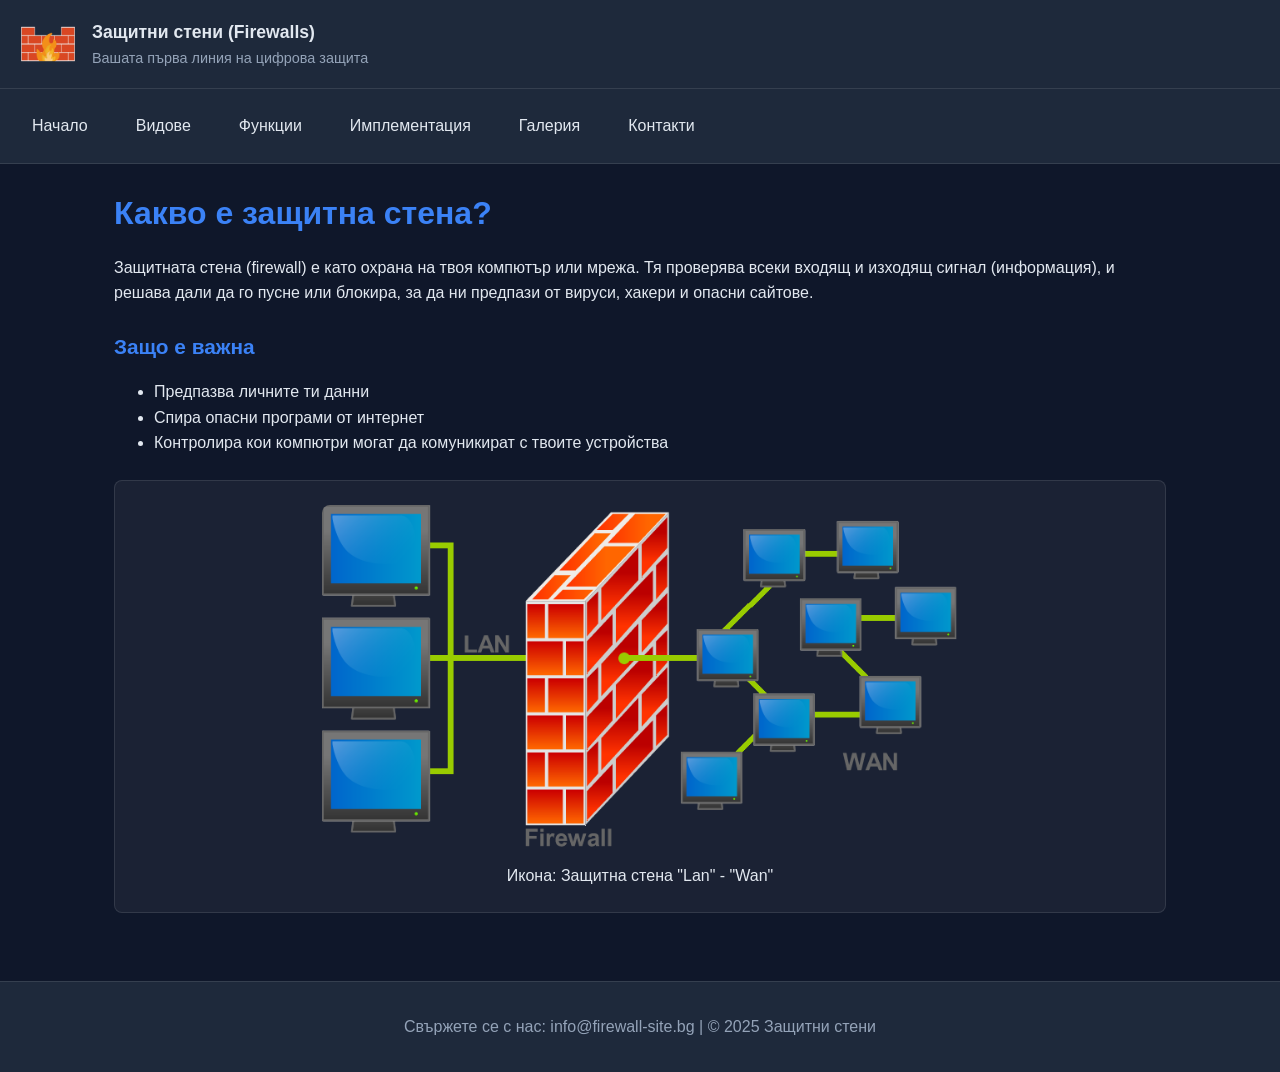
==== index.html @ f61204fa "FireWall" ====
<!DOCTYPE html>
<html lang="bg">
  <head>
    <meta charset="UTF-8" />
    <meta name="viewport" content="width=device-width, initial-scale=1.0" />
    <title>Защитни стени (Firewalls)</title>
    <link rel="stylesheet" href="css/style.css" />
    <link rel="icon" type="image/x-icon" href="images/favicon.ico" />
  </head>
  <body>
    <header>
      <div class="topbar">
        <a href="index.html" class="brand" title="Защитни стени — Начало">
          <img src="images/logo.png" alt="Лого на сайта" class="logo" />
          <div class="title">
            <h1>Защитни стени (Firewalls)</h1>
            <p class="slogan">Вашата първа линия на цифрова защита</p>
          </div>
        </a>
      </div>

      <nav aria-label="Главна навигация">
        <ul id="main-nav" class="nav-list">
          <li><a href="index.html">Начало</a></li>
          <li><a href="vidove.html">Видове</a></li>
          <li><a href="funkcii.html">Функции</a></li>
          <li><a href="implementacia.html">Имплементация</a></li>
          <li><a href="galeria.html">Галерия</a></li>
          <li><a href="kontakti.html">Контакти</a></li>
        </ul>
      </nav>
    </header>

    <main>
      <h2>Какво е защитна стена?</h2>
      <p>
        Защитната стена (firewall) е като охрана на твоя компютър или мрежа. Тя
        проверява всеки входящ и изходящ сигнал (информация), и решава дали да го
        пусне или блокира, за да ни предпази от вируси, хакери и опасни сайтове.
      </p>

      <h3>Защо е важна</h3>
      <ul>
        <li>Предпазва личните ти данни</li>
        <li>Спира опасни програми от интернет</li>
        <li>Контролира кои компютри могат да комуникират с твоите устройства</li>
      </ul>

      <figure class="visual">
        <img src="images/firewall1.png" alt="Икона: щит пред компютър" />
        <figcaption>Икона: Защитна стена "Lan" - "Wan"</figcaption>
      </figure>
    </main>

    <footer>
      <p>Свържете се с нас: info@firewall-site.bg | © 2025 Защитни стени</p>
    </footer>

    <script src="js/script.js"></script>
  </body>
</html>
---- css/style.css ----
:root {
  --bg: #0f172a;
  --text: #e2e8f0;
  --primary: #3b82f6;
  --muted: #94a3b8;
  --error: #f87171;
  --success: #4ade80;
}

* {
  box-sizing: border-box;
}

html, body {
  height: 100%;
}

body {
  margin: 0;
  font-family: Arial, sans-serif;
  background: var(--bg);
  color: var(--text);
  line-height: 1.6;
}

header {
  background: #1e293b;
  border-bottom: 1px solid rgba(255, 255, 255, 0.1);
}

.topbar {
  display: flex;
  align-items: center;
  justify-content: space-between;
  gap: 1rem;
  padding: 0.75rem 1rem;
}

.brand {
  display: flex;
  align-items: center;
  gap: 0.75rem;
  text-decoration: none;
  color: inherit;
}

.logo {
  width: 64px;
  height: 64px;
  border-radius: 8px;
  object-fit: cover;
  display: block;
}

.title h1 {
  margin: 0;
  font-size: 1.1rem;
}

.title .slogan {
  margin: 0;
  font-size: 0.9rem;
  color: var(--muted);
}

nav {
  background: #1e293b;
  border-top: 1px solid rgba(255, 255, 255, 0.1);
}

.nav-list {
  display: flex;
  gap: 1rem;
  margin: 0;
  padding: 1rem;
  list-style: none;
  align-items: center;
  flex-wrap: wrap;
}

.nav-list a {
  display: block;
  padding: 0.5rem 1rem;
  color: var(--text);
  text-decoration: none;
  font-size: 1rem;
}

.nav-list a:hover {
  color: var(--primary);
}

#nav-toggle {
  display: none;
}

main {
  padding: 1.5rem;
  max-width: 1100px;
  margin: 0 auto;
}

h2 {
  color: var(--primary);
  font-size: 2rem;
  margin-top: 0;
  margin-bottom: 1rem;
  font-weight: 700;
}

h3 {
  color: var(--primary);
  font-size: 1.3rem;
  margin-top: 1.5rem;
  margin-bottom: 0.75rem;
  font-weight: 600;
}

/* Съдържане секции */
.types-content, .functions-content, .implementation-content {
  background: #1e293b;
  padding: 2rem;
  border-radius: 8px;
  border: 1px solid rgba(255, 255, 255, 0.1);
  margin-bottom: 1.5rem;
}

.types-content p, .functions-content p, .implementation-content p {
  color: var(--text);
  font-size: 1rem;
  line-height: 1.7;
  margin-bottom: 1rem;
}

.types-content ul, .functions-content ul, .implementation-content ul {
  list-style: none;
  padding-left: 0;
  margin: 1rem 0;
}

.types-content li, .functions-content li, .implementation-content li {
  padding-left: 1.75rem;
  margin-bottom: 0.75rem;
  position: relative;
  color: var(--text);
  line-height: 1.6;
}

.types-content li:before, .functions-content li:before, .implementation-content li:before {
  content: "▪";
  color: var(--primary);
  position: absolute;
  left: 0;
  font-size: 1.2rem;
}

/* Изображения */
.visual, .functions-visual {
  margin: 1.5rem 0;
  text-align: center;
  background: rgba(255, 255, 255, 0.05);
  padding: 1.5rem;
  border-radius: 8px;
  border: 1px solid rgba(255, 255, 255, 0.1);
}

.visual img, .functions-visual img {
  max-width: 100%;
  height: auto;
  border-radius: 8px;
  max-height: 350px;
}

/* Форма */
.contact-section {
  display: grid;
  grid-template-columns: 1fr 320px;
  gap: 1rem;
  align-items: start;
}

.contact-section label {
  display: block;
  margin-top: 0.5rem;
  margin-bottom: 0.25rem;
  font-weight: 600;
}

.contact-section input[type="text"], .contact-section input[type="email"], .contact-section textarea {
  width: 100%;
  padding: 0.6rem;
  border-radius: 6px;
  border: 1px solid rgba(255, 255, 255, 0.1);
  background: #0f172a;
  color: var(--text);
  font-size: 0.95rem;
}

.contact-section input:focus, .contact-section textarea:focus {
  outline: 2px dashed var(--primary);
  outline-offset: 2px;
}

.muted {
  color: var(--muted);
  font-size: 0.9rem;
  margin-bottom: 0.5rem;
}

#formMessage {
  margin-top: 0.5rem;
}

#formMessage .error {
  color: var(--error);
  background: rgba(248, 113, 113, 0.1);
  padding: 0.5rem;
  border-radius: 6px;
  margin-bottom: 0.5rem;
}

#formMessage .success {
  color: var(--success);
  background: rgba(74, 222, 128, 0.1);
  padding: 0.5rem;
  border-radius: 6px;
}

/* Бутони */
.form-actions {
  display: flex;
  gap: 0.5rem;
  margin-top: 0.75rem;
}

.btn-primary {
  background: var(--primary);
  color: #ffffff;
  border: 0;
  padding: 0.6rem 1rem;
  border-radius: 6px;
  cursor: pointer;
  font-weight: 600;
}

.btn-primary:hover {
  background: #2563eb;
}

/* Контактна информация */
.contact-info {
  background: rgba(255, 255, 255, 0.05);
  padding: 1rem;
  border-radius: 6px;
  color: var(--muted);
  font-size: 0.95rem;
  border: 1px solid rgba(255, 255, 255, 0.1);
}

/* Таблица */
table {
  width: 100%;
  border-collapse: collapse;
  background: transparent;
  margin-top: 1rem;
}

th, td {
  padding: 0.75rem;
  border-bottom: 1px solid rgba(255, 255, 255, 0.1);
  text-align: left;
}

th {
  background: rgba(59, 130, 246, 0.1);
  color: var(--primary);
  font-weight: 600;
}

/* Галерия */
.gallery {
  margin-top: 1rem;
}

.gallery h2 {
  margin-bottom: 2rem;
}

.gallery-grid {
  display: grid;
  grid-template-columns: repeat(auto-fit, minmax(300px, 1fr));
  gap: 2rem;
  margin-bottom: 2rem;
}

.gallery-item {
  text-align: center;
}

.gallery-item img {
  width: 100%;
  height: auto;
  border-radius: 8px;
  border: none;
  display: block;
  margin-bottom: 1rem;
}

.gallery-item p {
  color: var(--muted);
  margin: 0;
}

footer {
  padding: 1rem;
  text-align: center;
  color: var(--muted);
  margin-top: 1.25rem;
  border-top: 1px solid rgba(255, 255, 255, 0.1);
  background: #1e293b;
}

/* Таблети (до 1024px) */
@media (max-width: 1024px) {
  .contact-section {
    grid-template-columns: 1fr;
  }
  .contact-info {
    order: 2;
  }
}

/* Мобилни (до 900px) */
@media (max-width: 900px) {
  main {
    padding: 1rem;
  }

  .types-content, .functions-content, .implementation-content {
    padding: 1.5rem;
  }

  h2 {
    font-size: 1.6rem;
  }

  h3 {
    font-size: 1.1rem;
  }

  table {
    font-size: 0.9rem;
  }

  th, td {
    padding: 0.5rem;
  }
}

/* Малки екрани (до 480px) */
@media (max-width: 480px) {
  .logo {
    width: 48px;
    height: 48px;
  }
  .title h1 {
    font-size: 1rem;
  }
  .topbar {
    padding: 0.5rem;
  }

  main {
    padding: 0.75rem;
  }

  .types-content, .functions-content, .implementation-content {
    padding: 1rem;
  }

  h2 {
    font-size: 1.4rem;
  }

  h3 {
    font-size: 1rem;
  }

  .visual, .functions-visual {
    padding: 1rem;
  }

  .visual img, .functions-visual img {
    max-height: 250px;
  }

  .contact-section label {
    font-size: 0.95rem;
  }

  .contact-section input[type="text"], .contact-section input[type="email"], .contact-section textarea {
    font-size: 0.9rem;
    padding: 0.5rem;
  }

  .btn-primary {
    font-size: 0.9rem;
    padding: 0.5rem 0.8rem;
  }
}
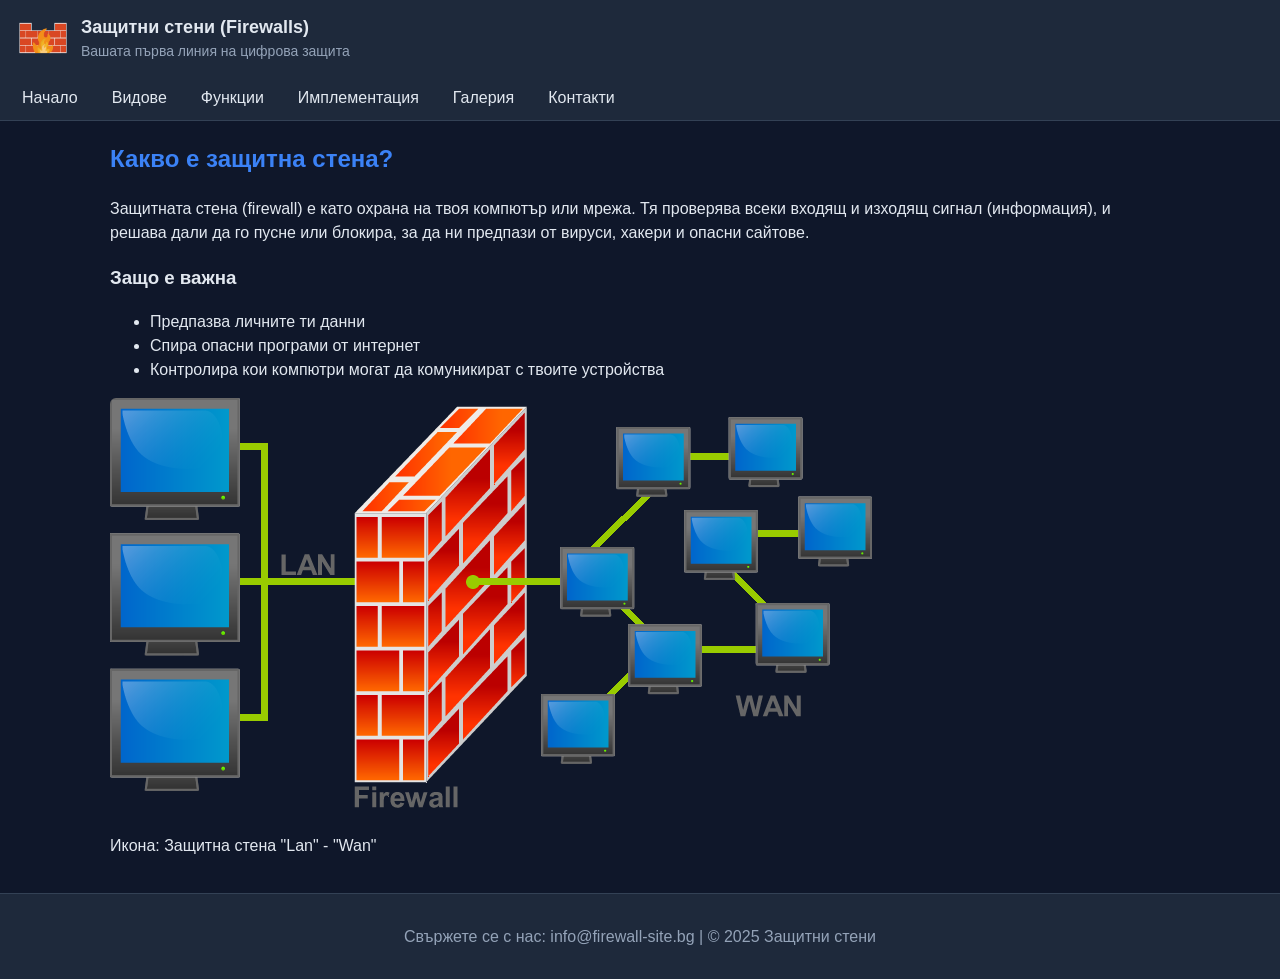
==== commit 43e600f8: "firewall" ====
--- a/index.html
+++ b/index.html
@@ -35,21 +35,22 @@
       <h2>Какво е защитна стена?</h2>
       <p>
         Защитната стена (firewall) е като охрана на твоя компютър или мрежа. Тя
-        проверява всеки входящ и изходящ сигнал (информация), и решава дали да го
-        пусне или блокира, за да ни предпази от вируси, хакери и опасни сайтове.
+        проверява всеки входящ и изходящ сигнал (информация), и решава дали да
+        го пусне или блокира, за да ни предпази от вируси, хакери и опасни
+        сайтове.
       </p>
 
       <h3>Защо е важна</h3>
       <ul>
         <li>Предпазва личните ти данни</li>
         <li>Спира опасни програми от интернет</li>
-        <li>Контролира кои компютри могат да комуникират с твоите устройства</li>
+        <li>
+          Контролира кои компютри могат да комуникират с твоите устройства
+        </li>
       </ul>
 
-      <figure class="visual">
-        <img src="images/firewall1.png" alt="Икона: щит пред компютър" />
-        <figcaption>Икона: Защитна стена "Lan" - "Wan"</figcaption>
-      </figure>
+      <img src="images/firewall1.png" alt="Икона: щит пред компютър" />
+      <p>Икона: Защитна стена "Lan" - "Wan"</p>
     </main>
 
     <footer>
--- a/css/style.css
+++ b/css/style.css
@@ -1,410 +1,164 @@
-:root {
-  --bg: #0f172a;
-  --text: #e2e8f0;
-  --primary: #3b82f6;
-  --muted: #94a3b8;
-  --error: #f87171;
-  --success: #4ade80;
-}
-
+/* ===== ОСНОВНИ НАСТРОЙКИ ===== */
 * {
   box-sizing: border-box;
-}
-
-html, body {
-  height: 100%;
 }
 
 body {
   margin: 0;
   font-family: Arial, sans-serif;
-  background: var(--bg);
-  color: var(--text);
-  line-height: 1.6;
+  background-color: #0f172a;
+  color: #e2e8f0;
+  line-height: 1.5;
 }
 
+/* ===== HEADER ===== */
 header {
-  background: #1e293b;
-  border-bottom: 1px solid rgba(255, 255, 255, 0.1);
+  background-color: #1e293b;
+  border-bottom: 1px solid #334155;
 }
 
 .topbar {
   display: flex;
+  justify-content: space-between;
   align-items: center;
-  justify-content: space-between;
-  gap: 1rem;
-  padding: 0.75rem 1rem;
+  padding: 10px 15px;
 }
 
 .brand {
   display: flex;
   align-items: center;
-  gap: 0.75rem;
+  gap: 10px;
   text-decoration: none;
-  color: inherit;
+  color: #e2e8f0;
 }
 
 .logo {
-  width: 64px;
-  height: 64px;
-  border-radius: 8px;
-  object-fit: cover;
-  display: block;
+  width: 56px;
+  height: 56px;
+  border-radius: 6px;
 }
 
 .title h1 {
   margin: 0;
-  font-size: 1.1rem;
+  font-size: 18px;
 }
 
-.title .slogan {
+.slogan {
   margin: 0;
-  font-size: 0.9rem;
-  color: var(--muted);
+  font-size: 14px;
+  color: #94a3b8;
 }
 
+/* ===== НАВИГАЦИЯ ===== */
 nav {
-  background: #1e293b;
-  border-top: 1px solid rgba(255, 255, 255, 0.1);
+  background-color: #1e293b;
 }
 
 .nav-list {
+  list-style: none;
   display: flex;
-  gap: 1rem;
+  gap: 10px;
   margin: 0;
-  padding: 1rem;
-  list-style: none;
-  align-items: center;
+  padding: 10px;
   flex-wrap: wrap;
 }
 
 .nav-list a {
-  display: block;
-  padding: 0.5rem 1rem;
-  color: var(--text);
+  color: #e2e8f0;
   text-decoration: none;
-  font-size: 1rem;
+  padding: 6px 12px;
 }
 
-.nav-list a:hover {
-  color: var(--primary);
+.nav-list a:hover,
+.nav-list a.active {
+  color: #3b82f6;
 }
 
-#nav-toggle {
-  display: none;
-}
-
+/* ===== ОСНОВНО СЪДЪРЖАНИЕ ===== */
 main {
-  padding: 1.5rem;
   max-width: 1100px;
-  margin: 0 auto;
+  margin: auto;
+  padding: 20px;
 }
 
 h2 {
-  color: var(--primary);
-  font-size: 2rem;
+  color: #3b82f6;
   margin-top: 0;
-  margin-bottom: 1rem;
-  font-weight: 700;
 }
 
-h3 {
-  color: var(--primary);
-  font-size: 1.3rem;
-  margin-top: 1.5rem;
-  margin-bottom: 0.75rem;
-  font-weight: 600;
+p {
+  margin-bottom: 15px;
 }
 
-/* Съдържане секции */
-.types-content, .functions-content, .implementation-content {
-  background: #1e293b;
-  padding: 2rem;
-  border-radius: 8px;
-  border: 1px solid rgba(255, 255, 255, 0.1);
-  margin-bottom: 1.5rem;
-}
-
-.types-content p, .functions-content p, .implementation-content p {
-  color: var(--text);
-  font-size: 1rem;
-  line-height: 1.7;
-  margin-bottom: 1rem;
-}
-
-.types-content ul, .functions-content ul, .implementation-content ul {
-  list-style: none;
-  padding-left: 0;
-  margin: 1rem 0;
-}
-
-.types-content li, .functions-content li, .implementation-content li {
-  padding-left: 1.75rem;
-  margin-bottom: 0.75rem;
-  position: relative;
-  color: var(--text);
-  line-height: 1.6;
-}
-
-.types-content li:before, .functions-content li:before, .implementation-content li:before {
-  content: "▪";
-  color: var(--primary);
-  position: absolute;
-  left: 0;
-  font-size: 1.2rem;
-}
-
-/* Изображения */
-.visual, .functions-visual {
-  margin: 1.5rem 0;
-  text-align: center;
-  background: rgba(255, 255, 255, 0.05);
-  padding: 1.5rem;
-  border-radius: 8px;
-  border: 1px solid rgba(255, 255, 255, 0.1);
-}
-
-.visual img, .functions-visual img {
+/* ===== ИЗОБРАЖЕНИЯ ===== */
+img {
   max-width: 100%;
   height: auto;
-  border-radius: 8px;
-  max-height: 350px;
-}
-
-/* Форма */
-.contact-section {
-  display: grid;
-  grid-template-columns: 1fr 320px;
-  gap: 1rem;
-  align-items: start;
-}
-
-.contact-section label {
   display: block;
-  margin-top: 0.5rem;
-  margin-bottom: 0.25rem;
-  font-weight: 600;
-}
-
-.contact-section input[type="text"], .contact-section input[type="email"], .contact-section textarea {
-  width: 100%;
-  padding: 0.6rem;
-  border-radius: 6px;
-  border: 1px solid rgba(255, 255, 255, 0.1);
-  background: #0f172a;
-  color: var(--text);
-  font-size: 0.95rem;
-}
-
-.contact-section input:focus, .contact-section textarea:focus {
-  outline: 2px dashed var(--primary);
-  outline-offset: 2px;
-}
-
-.muted {
-  color: var(--muted);
-  font-size: 0.9rem;
-  margin-bottom: 0.5rem;
-}
-
-#formMessage {
-  margin-top: 0.5rem;
-}
-
-#formMessage .error {
-  color: var(--error);
-  background: rgba(248, 113, 113, 0.1);
-  padding: 0.5rem;
-  border-radius: 6px;
-  margin-bottom: 0.5rem;
-}
-
-#formMessage .success {
-  color: var(--success);
-  background: rgba(74, 222, 128, 0.1);
-  padding: 0.5rem;
   border-radius: 6px;
 }
 
-/* Бутони */
-.form-actions {
-  display: flex;
-  gap: 0.5rem;
-  margin-top: 0.75rem;
+/* ===== СЕКЦИИ ===== */
+.section-box {
+  background-color: #1e293b;
+  padding: 20px;
+  border-radius: 8px;
+  margin-bottom: 20px;
 }
 
-.btn-primary {
-  background: var(--primary);
-  color: #ffffff;
-  border: 0;
-  padding: 0.6rem 1rem;
-  border-radius: 6px;
-  cursor: pointer;
-  font-weight: 600;
+/* ===== ФОРМА ===== */
+label {
+  display: block;
+  margin-top: 10px;
+  margin-bottom: 5px;
+  font-weight: bold;
 }
 
-.btn-primary:hover {
-  background: #2563eb;
+input,
+textarea {
+  width: 100%;
+  padding: 8px;
+  background-color: #0f172a;
+  border: 1px solid #334155;
+  color: #e2e8f0;
+  border-radius: 5px;
 }
 
-/* Контактна информация */
-.contact-info {
-  background: rgba(255, 255, 255, 0.05);
-  padding: 1rem;
-  border-radius: 6px;
-  color: var(--muted);
-  font-size: 0.95rem;
-  border: 1px solid rgba(255, 255, 255, 0.1);
+button {
+  margin-top: 10px;
+  padding: 8px 14px;
+  background-color: #3b82f6;
+  color: #ffffff;
+  border: none;
+  border-radius: 5px;
+  cursor: pointer;
 }
 
-/* Таблица */
-table {
-  width: 100%;
-  border-collapse: collapse;
-  background: transparent;
-  margin-top: 1rem;
+button:hover {
+  background-color: #2563eb;
 }
 
-th, td {
-  padding: 0.75rem;
-  border-bottom: 1px solid rgba(255, 255, 255, 0.1);
-  text-align: left;
+/* ===== FOOTER ===== */
+footer {
+  background-color: #1e293b;
+  text-align: center;
+  padding: 15px;
+  color: #94a3b8;
+  border-top: 1px solid #334155;
 }
 
-th {
-  background: rgba(59, 130, 246, 0.1);
-  color: var(--primary);
-  font-weight: 600;
-}
-
-/* Галерия */
-.gallery {
-  margin-top: 1rem;
-}
-
-.gallery h2 {
-  margin-bottom: 2rem;
-}
-
-.gallery-grid {
-  display: grid;
-  grid-template-columns: repeat(auto-fit, minmax(300px, 1fr));
-  gap: 2rem;
-  margin-bottom: 2rem;
-}
-
-.gallery-item {
-  text-align: center;
-}
-
-.gallery-item img {
-  width: 100%;
-  height: auto;
-  border-radius: 8px;
-  border: none;
-  display: block;
-  margin-bottom: 1rem;
-}
-
-.gallery-item p {
-  color: var(--muted);
-  margin: 0;
-}
-
-footer {
-  padding: 1rem;
-  text-align: center;
-  color: var(--muted);
-  margin-top: 1.25rem;
-  border-top: 1px solid rgba(255, 255, 255, 0.1);
-  background: #1e293b;
-}
-
-/* Таблети (до 1024px) */
-@media (max-width: 1024px) {
-  .contact-section {
-    grid-template-columns: 1fr;
-  }
-  .contact-info {
-    order: 2;
-  }
-}
-
-/* Мобилни (до 900px) */
-@media (max-width: 900px) {
-  main {
-    padding: 1rem;
+/* ===== RESPONSIVE ===== */
+@media (max-width: 768px) {
+  .topbar {
+    flex-direction: column;
+    align-items: flex-start;
   }
 
-  .types-content, .functions-content, .implementation-content {
-    padding: 1.5rem;
-  }
-
-  h2 {
-    font-size: 1.6rem;
-  }
-
-  h3 {
-    font-size: 1.1rem;
-  }
-
-  table {
-    font-size: 0.9rem;
-  }
-
-  th, td {
-    padding: 0.5rem;
-  }
-}
-
-/* Малки екрани (до 480px) */
-@media (max-width: 480px) {
-  .logo {
-    width: 48px;
-    height: 48px;
-  }
-  .title h1 {
-    font-size: 1rem;
-  }
-  .topbar {
-    padding: 0.5rem;
+  .nav-list {
+    flex-direction: column;
   }
 
   main {
-    padding: 0.75rem;
-  }
-
-  .types-content, .functions-content, .implementation-content {
-    padding: 1rem;
-  }
-
-  h2 {
-    font-size: 1.4rem;
-  }
-
-  h3 {
-    font-size: 1rem;
-  }
-
-  .visual, .functions-visual {
-    padding: 1rem;
-  }
-
-  .visual img, .functions-visual img {
-    max-height: 250px;
-  }
-
-  .contact-section label {
-    font-size: 0.95rem;
-  }
-
-  .contact-section input[type="text"], .contact-section input[type="email"], .contact-section textarea {
-    font-size: 0.9rem;
-    padding: 0.5rem;
-  }
-
-  .btn-primary {
-    font-size: 0.9rem;
-    padding: 0.5rem 0.8rem;
+    padding: 15px;
   }
 }
